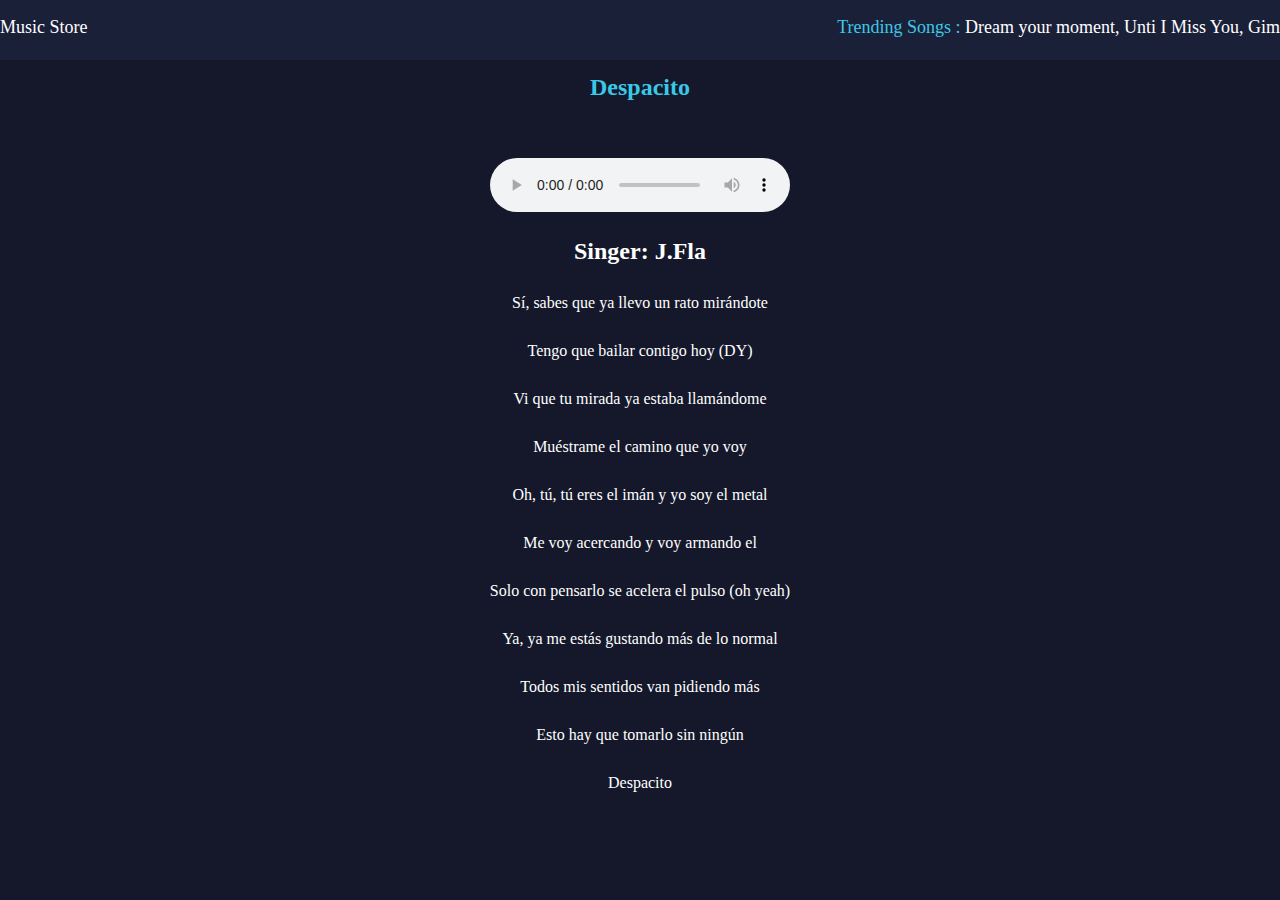
==== bt5.html @ bc2be273 "btvn8.4" ====
<!DOCTYPE html>
<html lang="en">
<head>
  <meta charset="UTF-8">
  <title>Mp3.zing.vn</title>
  <link rel="stylesheet" href="bt5.css">
</head>
<body>
<div class="top">
  <ul class="nav">
    <li><a class="music">Music Store</a></li>
    <li class="trending"><a><span class="quatity">Trending Songs :</span> Dream your moment, Unti I Miss You, Gim</a></li>
  </ul>
</div>
<div class="center padding">
  <h2>Despacito</h2>
  <div class="img">
    <img src="https://cdn.discordapp.com/attachments/951713260195946589/962287487760343101/banner.png" alt="" >
  </div>
  <div class="padding">
    <audio src="https://cdn.discordapp.com/attachments/951713260195946589/962291809944502312/Luis_Fonsi_-_Despacito__cover_by_J.Fla_.mp3" controls loop></audio>
    <h2><a class="singer">Singer: J.Fla</a></h2>
    <br>
      <div class="white">
        <br>Sí, sabes que ya llevo un rato mirándote</br>
        <br>Tengo que bailar contigo hoy (DY)</br>
        <br>Vi que tu mirada ya estaba llamándome</br>
        <br>Muéstrame el camino que yo voy<br>
        <br>Oh, tú, tú eres el imán y yo soy el metal<br>
        <br>Me voy acercando y voy armando el <br>
        <br>Solo con pensarlo se acelera el pulso (oh yeah)</br>
        <br>Ya, ya me estás gustando más de lo normal</br>
        <br>Todos mis sentidos van pidiendo más</br>
        <br>Esto hay que tomarlo sin ningún </br>
        <br>Despacito</br>
    </div>
  </div>
</body>
---- bt5.css ----
*
{
  padding: 0;
  margin: 0;
  box-sizing: border-box;
}
html,body{
  font-weight: 400;
  line-height: 24px;
  color: #15172a;
  background-color: #14182a;
  background-size: cover;
  padding: 0;
  margin: 0;
}
.top{
  top: 0;
  position: fixed;
  width: 100%;
  z-index: 1;
  background-color: #1b2039;
  height: 60px;
  font-family: Comic Sans MS;
}
h2{
  color: #3bc8e7;
  transform: translateY(20px);
}
.padding{
  transform: translateY(55px);
}
.center{
  text-align: center;
}
.nav li {
  display: inline-block;
  color: white;
  font-size: 18px;
  transform: translateY(15px);
}
.trending{
   float: right;
}
.quatity{
  color: #3bc8e7;
}
.singer{
  color: white;
}
.white{
  color: white;
}
.img{
  transform: translateY(45px);
}
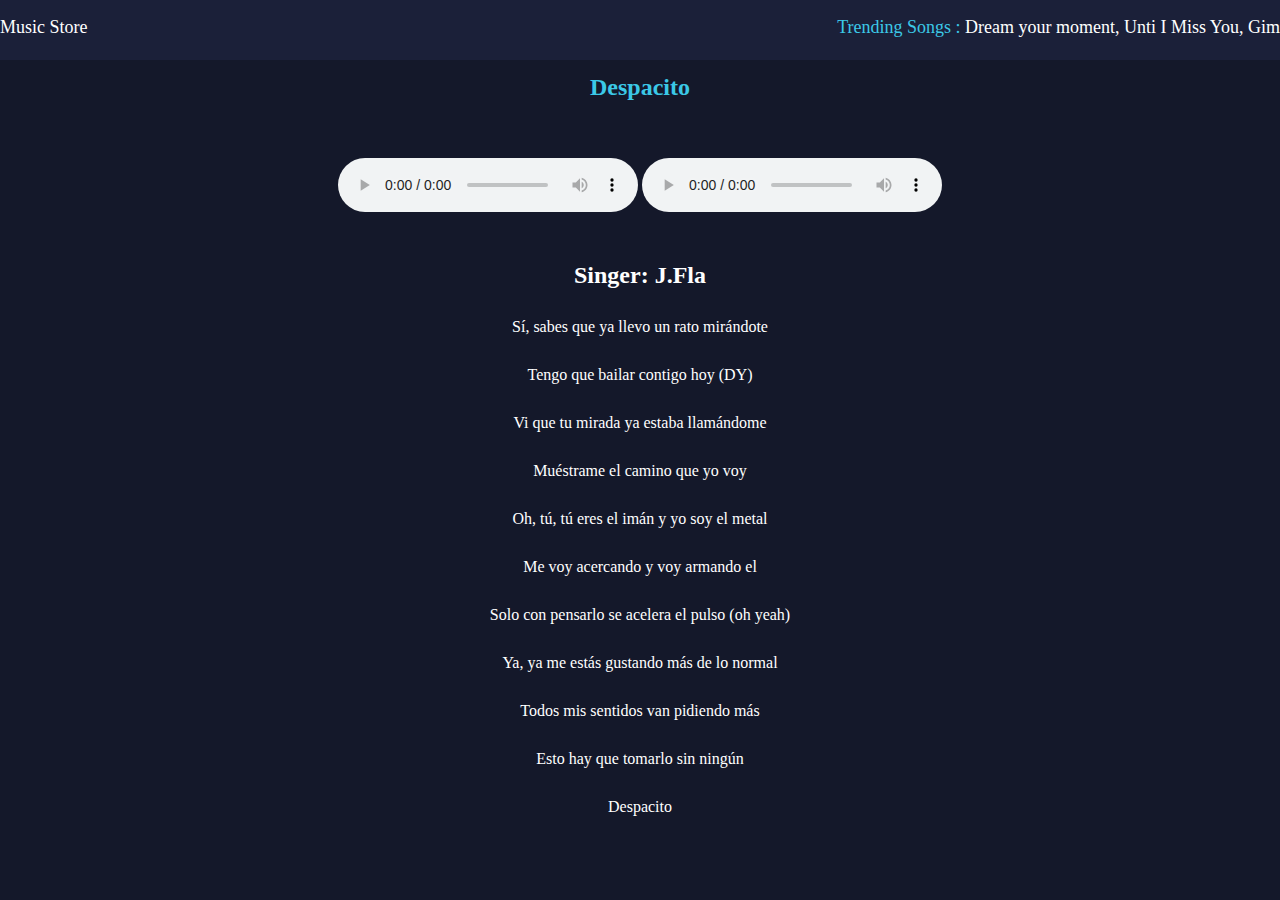
==== commit fbabc1c8: "hi" ====
--- a/bt5.html
+++ b/bt5.html
@@ -8,7 +8,7 @@
 <body>
 <div class="top">
   <ul class="nav">
-    <li><a class="music">Music Store</a></li>
+    <li>Music Store</li>
     <li class="trending"><a><span class="quatity">Trending Songs :</span> Dream your moment, Unti I Miss You, Gim</a></li>
   </ul>
 </div>
@@ -19,6 +19,9 @@
   </div>
   <div class="padding">
     <audio src="https://cdn.discordapp.com/attachments/951713260195946589/962291809944502312/Luis_Fonsi_-_Despacito__cover_by_J.Fla_.mp3" controls loop></audio>
+    <audio src="https://cdn.discordapp.com/attachments/951713260195946589/962291809944502312/Luis_Fonsi_-_Despacito__cover_by_J.Fla_.mp3" controls loop></audio>
+  <div>
+    <br>
     <h2><a class="singer">Singer: J.Fla</a></h2>
     <br>
       <div class="white">
--- a/bt5.css
+++ b/bt5.css
@@ -21,6 +21,7 @@
   background-color: #1b2039;
   height: 60px;
   font-family: Comic Sans MS;
+
 }
 h2{
   color: #3bc8e7;
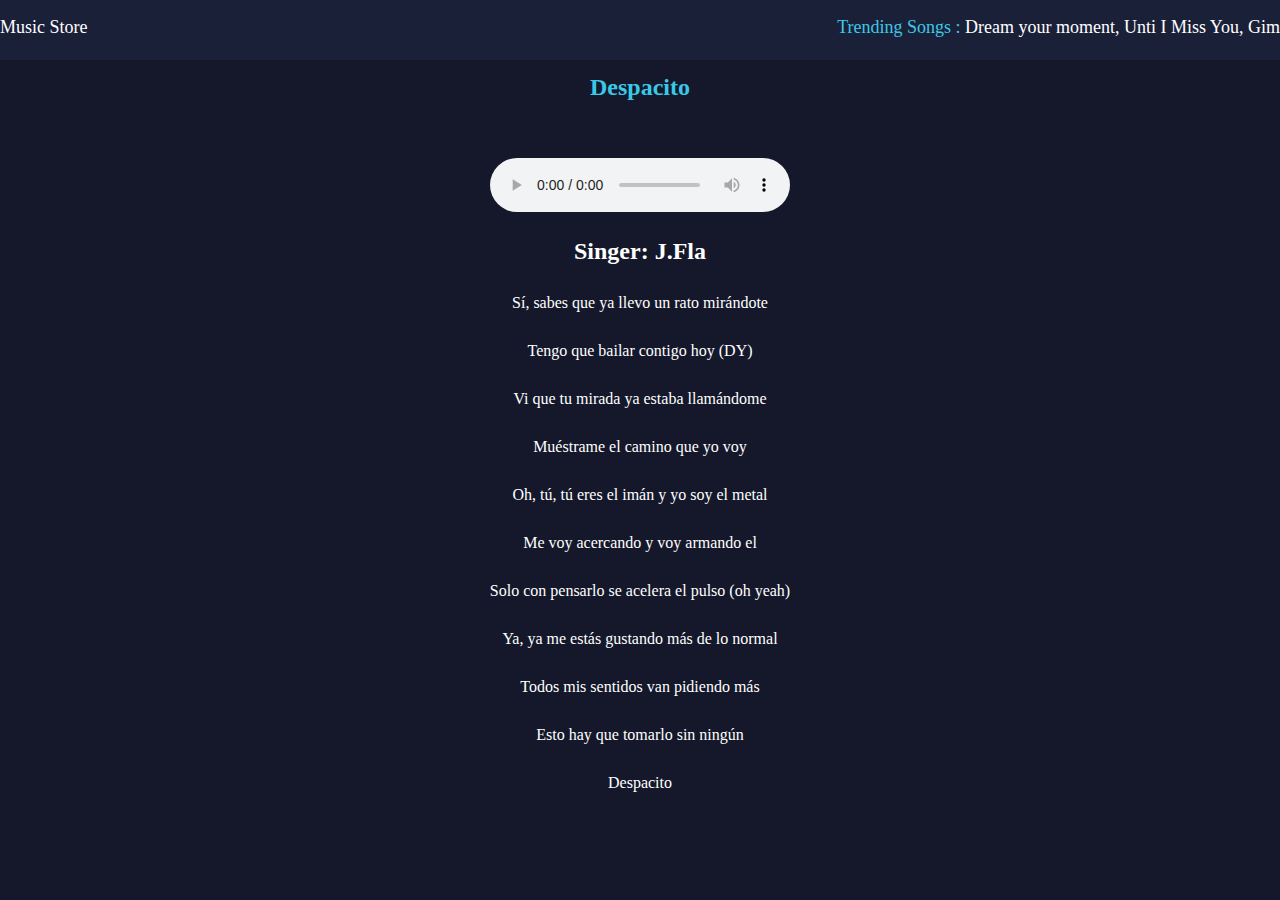
==== commit afd57166: "hi" ====
--- a/bt5.html
+++ b/bt5.html
@@ -19,8 +19,6 @@
   </div>
   <div class="padding">
     <audio src="https://cdn.discordapp.com/attachments/951713260195946589/962291809944502312/Luis_Fonsi_-_Despacito__cover_by_J.Fla_.mp3" controls loop></audio>
-    <audio src="https://cdn.discordapp.com/attachments/951713260195946589/962291809944502312/Luis_Fonsi_-_Despacito__cover_by_J.Fla_.mp3" controls loop></audio>
-  <div>
     <br>
     <h2><a class="singer">Singer: J.Fla</a></h2>
     <br>
